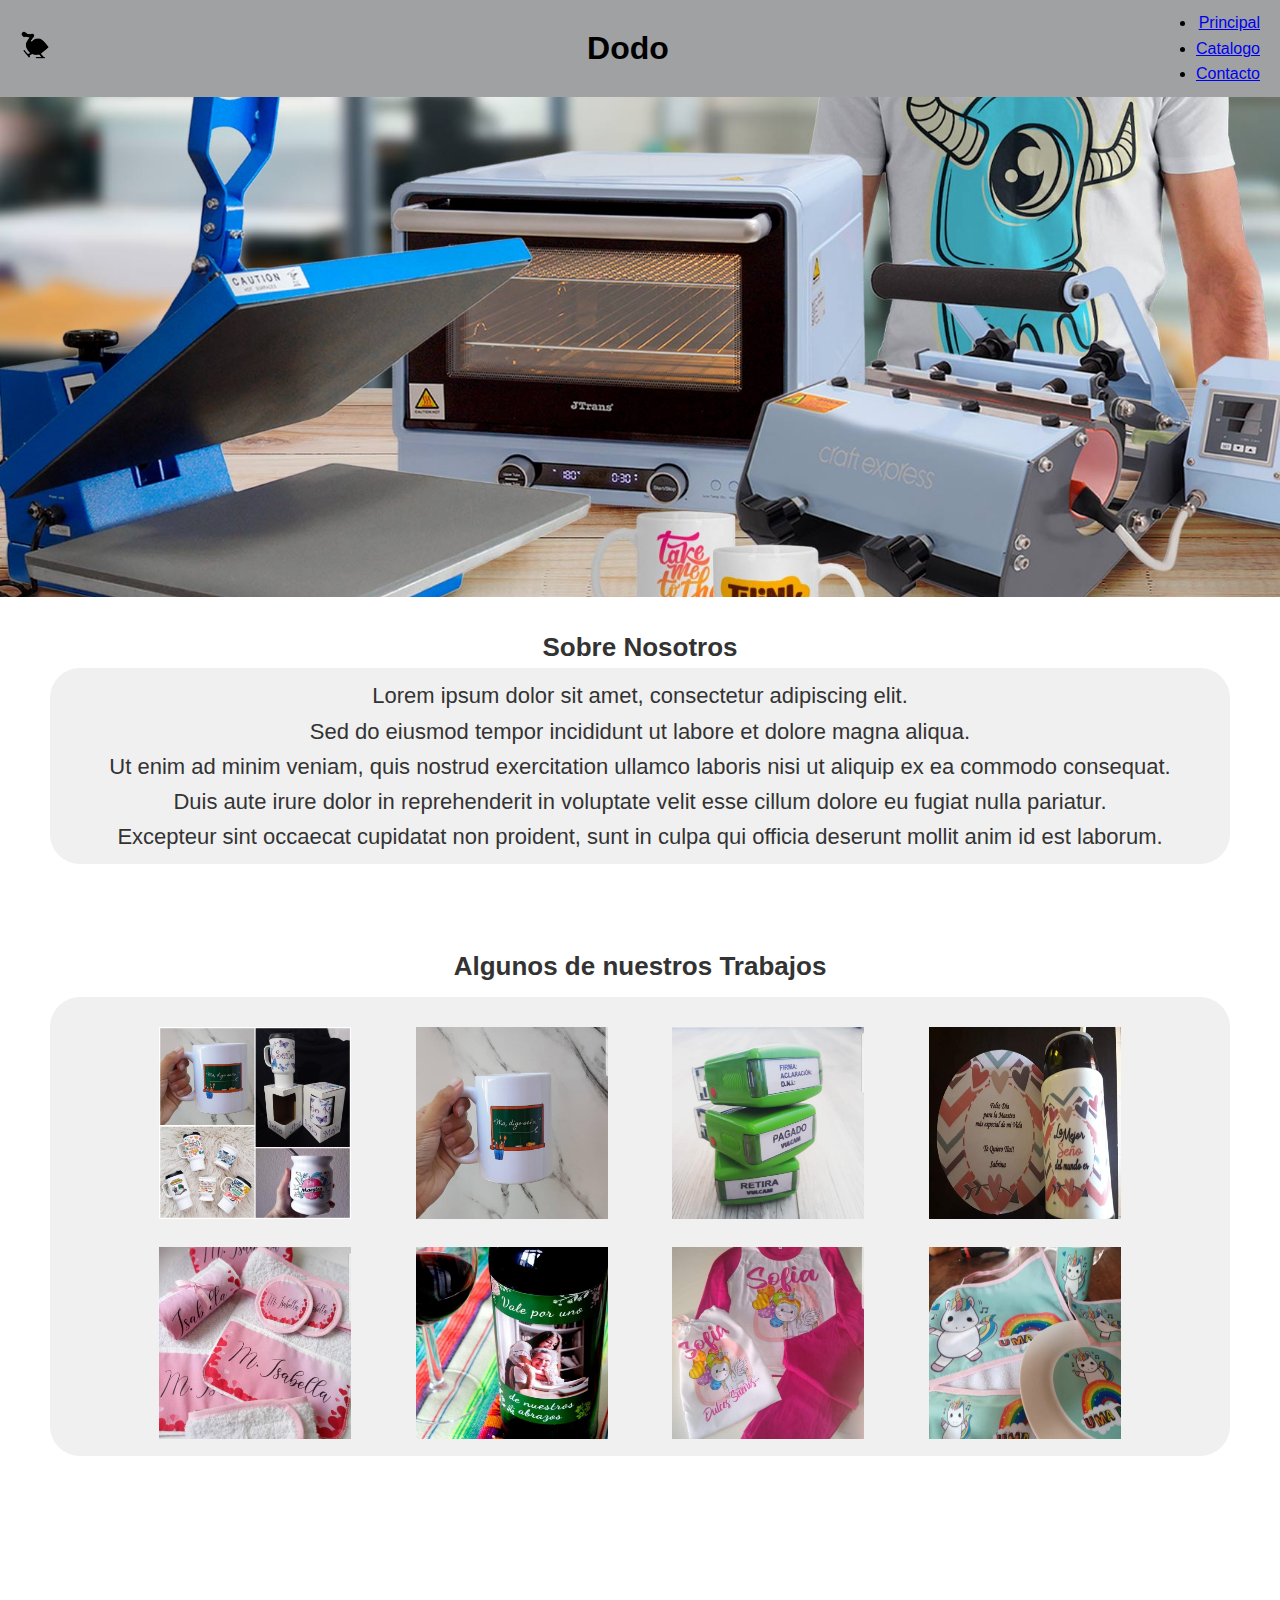
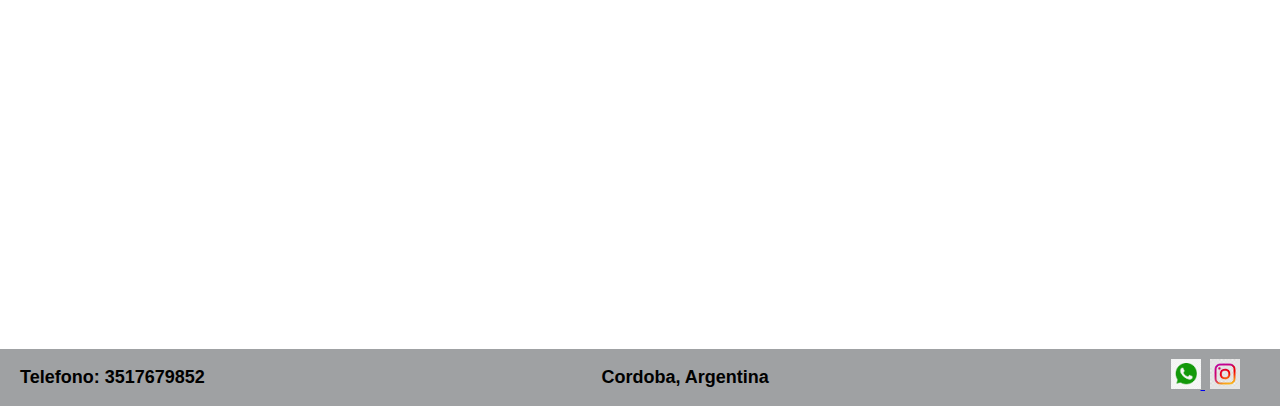
==== index.html @ 380eedf3 "move index html" ====
<!DOCTYPE html>
<html lang="es">
	<head>
		<meta charset="UTF-8" />
		<meta name="viewport" content="width=device-width, initial-scale=1.0" />
		<title>TP2 | IES</title>
		<!-- Actualiza la ruta del CSS -->
		<link rel="stylesheet" href="./form_principal/index.css" />
		<!-- Actualiza la ruta del script -->
		<script src="./form_principal/home.js" defer></script>
	</head>
	<body>
		<header>
			<a href="./index.html">
				<!-- Actualiza la ruta de la imagen del logo -->
				<img
					src="./form_principal/imagenes_principal/Logo.png"
					width="30"
					height="30"
					alt="Logo de Dodo"
				/>
			</a>

			<h1>Dodo</h1>
			<button id="menu-button" aria-label="Abrir menú" class="menu-button">
				<!-- Actualiza la ruta del ícono del menú -->
				<img
					src="./form_principal/imagenes_principal/menu.png"
					width="30"
					height="30"
					alt="Ícono de menú"
				/>
			</button>

			<nav id="nav-menu">
				<ul>
					<li class="menu"><a href="#principal">Principal</a></li>
					<li class="menu"><a href="#catalogo">Catalogo</a></li>
					<li class="menu"><a href="#contacto">Contacto</a></li>
				</ul>
			</nav>
		</header>

		<main>
			<section>
				<!-- Actualiza la ruta de la imagen de portada -->
				<img
					class="img_principal"
					src="./form_principal/imagenes_principal/Portada.jpg"
					width="1280"
					height="475"
					alt="Imagen de portada"
				/>
				<h2 class="h2">Sobre Nosotros</h2>
				<div class="sobre_nosotros">
					<p>
						Lorem ipsum dolor sit amet, consectetur adipiscing elit.
						<br />
						Sed do eiusmod tempor incididunt ut labore et dolore magna aliqua.
						<br />
						Ut enim ad minim veniam, quis nostrud exercitation ullamco laboris
						nisi ut aliquip ex ea commodo consequat.
						<br />
						Duis aute irure dolor in reprehenderit in voluptate velit esse
						cillum dolore eu fugiat nulla pariatur.
						<br />
						Excepteur sint occaecat cupidatat non proident, sunt in culpa qui
						officia deserunt mollit anim id est laborum.
					</p>
				</div>
			</section>

			<section>
				<br /><br />
				<h2 class="h2">Algunos de nuestros Trabajos</h2>
				<div class="trabajos">
					<!-- Actualiza las rutas de todas las imágenes de trabajos -->
					<img
						src="./form_principal/imagenes_principal/trabajo1.jpg"
						width="192"
						height="192"
						alt="Trabajo 1"
					/>
					<img
						src="./form_principal/imagenes_principal/trabajo2.jpg"
						width="192"
						height="192"
						alt="Trabajo 2"
					/>
					<img
						src="./form_principal/imagenes_principal/trabajo3.jpg"
						width="192"
						height="192"
						alt="Trabajo 3"
					/>
					<img
						src="./form_principal/imagenes_principal/trabajo4.jpg"
						width="192"
						height="192"
						alt="Trabajo 4"
					/>
					<br />
					<img
						src="./form_principal/imagenes_principal/trabajo5.jpg"
						width="192"
						height="192"
						alt="Trabajo 5"
					/>
					<img
						src="./form_principal/imagenes_principal/trabajo6.jpg"
						width="192"
						height="192"
						alt="Trabajo 6"
					/>
					<img
						src="./form_principal/imagenes_principal/trabajo7.jpg"
						width="192"
						height="192"
						alt="Trabajo 7"
					/>
					<img
						src="./form_principal/imagenes_principal/trabajo8.jpg"
						width="192"
						height="192"
						alt="Trabajo 8"
					/>
				</div>
			</section>

			<section>
				<div class="mapa">
					<iframe
						src="https://www.google.com/maps/embed?pb=!1m18!1m12!1m3!1d32399.516528378823!2d-64.18882117376728!3d-31.398151732110367!2m3!1f0!2f0!3f0!3m2!1i1024!2i768!4f13.1!3m3!1m2!1s0x943298e1314ddd43%3A0x9773a453e96d11df!2sC%C3%B3rdoba%20Shopping!5e0!3m2!1ses-419!2sar!4v1727480424495!5m2!1ses-419!2sar"
						width="1280"
						height="475"
						style="border: 0"
						allowfullscreen=""
						loading="lazy"
						referrerpolicy="no-referrer-when-downgrade"
					></iframe>
				</div>
			</section>
		</main>

		<footer>
			<div class="foo_telefono">
				<p>Telefono: 3517679852</p>
			</div>
			<div class="foo_ubicacion">
				<p>Cordoba, Argentina</p>
			</div>
			<div class="img_footer">
				<a
					href="https://web.whatsapp.com/"
					target="_blank"
					rel="noopener noreferrer"
				>
					<!-- Actualiza la ruta de la imagen de WhatsApp -->
					<img
						src="./form_principal/imagenes_principal/Whatsapp.png"
						width="30"
						height="30"
						alt="WhatsApp"
					/>
				</a>
				<a
					href="https://www.instagram.com/"
					target="_blank"
					rel="noopener noreferrer"
				>
					<!-- Actualiza la ruta de la imagen de Instagram -->
					<img
						src="./form_principal/imagenes_principal/Instagram.jpg"
						width="30"
						height="30"
						alt="Instagram"
					/>
				</a>
			</div>
		</footer>
	</body>
</html>
---- form_principal/index.css ----
/* Reset básico para eliminar márgenes y paddings por defecto */
* {
	margin: 0;
	padding: 0;
	box-sizing: border-box; /* Asegura que el padding y el borde se incluyan en el ancho y alto total */
}

/* Estilos generales del cuerpo */
body {
	font-family: Arial, sans-serif; /* Define la fuente */
	/* background-color: #babcbe; /* Color de fondo claro */
	color: #333; /* Color de texto oscuro */
	line-height: 1.6; /* Mejora la legibilidad del texto */
	background-color: white;
}

/* Estilo del encabezado */
header {
	position: sticky;
	top: 0; /* Se fija en la parte superior de la ventana */
	background: #9fa1a3;
	color: black; /* Texto en blanco */
	padding: 10px 20px; /* Espaciado interno */
	display: flex; /* Usar flexbox para alinear elementos */
	align-items: center; /* Centrar verticalmente */
	justify-content: space-between; /* Espacio entre los elementos */
}

/* Espaciado entre el logo y el texto */
header img {
	margin-right: 10px;
}

button {
	background: transparent; /* Fondo transparente */
	border: none; /* Sin borde */
	cursor: pointer; /* Cambia el cursor al pasar por encima */
}

.menu-button {
	background: transparent; /* Fondo transparente */
	border: none; /* Sin borde */
	cursor: pointer; /* Cambia el cursor al pasar por encima */
}

/* MENU*/

.menu {
	text-align: right;
}

@media (min-width: 768px) {
	.menu-button {
		display: none;
	}
}

/***********************************************************************************************************/
.img_principal {
	width: 100%; /* Hace que la imagen ocupe todo el ancho del contenedor */
	max-height: 500px; /* Ajusta la altura máxima que deseas */
	height: auto; /* Mantiene la relación de aspecto de la imagen */
	display: block; /* Evita espacios en blanco debajo de la imagen */
	object-fit: cover; /* Asegura que la imagen cubra el área sin distorsionarse */
}

.h2 {
	text-align: center;
	margin-top: 30px;
	font-size: 26px; /* Ajusta el tamaño de la fuente según lo necesites */
	font-weight: bold; /* Hace el texto en negrita */
}
.sobre_nosotros {
	background-color: #f0f0f0;
	text-align: center;
	border-radius: 30px; /* Ajusta el valor según lo que necesites */
	padding: 10px; /* Opcional: agrega un poco de espacio interno */
	margin: 0 50px; /* Márgenes de xx px en los lados  */
	max-width: 1800px; /* Establece un ancho máximo para el elemento */
}

.sobre_nosotros p {
	font-size: 22px;
}

.trabajos {
	background-color: #f0f0f0;
	border-radius: 30px; /* Ajusta el valor según lo que necesites */
	padding: 10px; /* Opcional: agrega un poco de espacio interno */
	margin: 10px 50px; /* Márgenes de xx px en los lados  */
	max-width: 1800px; /* Establece un ancho máximo para el elemento */
	text-align: center; /* Centra el contenido */
}

.trabajos img {
	margin-left: 30px; /* Ajusta el valor según lo que necesites para la separación */
	margin-right: 30px;
	margin-top: 20px;
	display: inline-block;
}

.mapa {
	width: 100%; /* Asegura que el div ocupe todo el ancho */
	overflow: hidden; /* Evita el desbordamiento si es necesario */
}

.mapa iframe {
	width: 100%; /* El iframe ocupa todo el ancho del contenedor */
	height: 475px; /* Ajusta la altura según lo que necesites */
	border: 0; /* Sin borde */
}

.open {
	background-color: #f0f0f0;
	border-radius: 20px;
	padding: 16px;
	margin: 0 auto;
	max-width: 100%;
	width: 90%;
	box-shadow: 0 4px 20px rgba(0, 0, 0, 0.1);
	overflow-y: auto;
	max-height: 90vh;
	position: fixed;
	top: 10%;
	left: 50%;
	transform: translateX(-50%);
	z-index: 1000;
}

/***********************************************************************************************************

/* Estilo del pie de página */
footer {
	display: flex; /* Usar flexbox para el layout */
	align-items: center; /* Centrar verticalmente los elementos */
	background: #9fa1a3; /* Fondo */
	color: black; /* Color negro para el texto en el footer */
	padding: 10px 20px; /* Espaciado interno */
}

/* Estilo de las imágenes de redes sociales en el pie de página */
footer img {
	margin-left: 5px; /* Espaciado alrededor de las imágenes */
}

/* Estilo para centrar el texto en el pie de página */
.foo_ubicacion {
	text-align: center; /* Centrar el texto */
	flex: 1; /* Permitir que ocupe el espacio disponible */
	margin: 0; /* Eliminar márgenes para evitar desalineaciones */
	font-size: 18px; /* Ajusta el tamaño de la fuente según lo necesites */
	font-weight: bold; /* Hace el texto en negrita */
}

.foo_telefono {
	font-size: 18px; /* Ajusta el tamaño de la fuente según lo necesites */
	font-weight: bold; /* Hace el texto en negrita */
}

/* Espacio para las imágenes en el pie de página */
.img_footer {
	margin-right: 20px;
	background: #9fa1a3; /* Fondo */
}
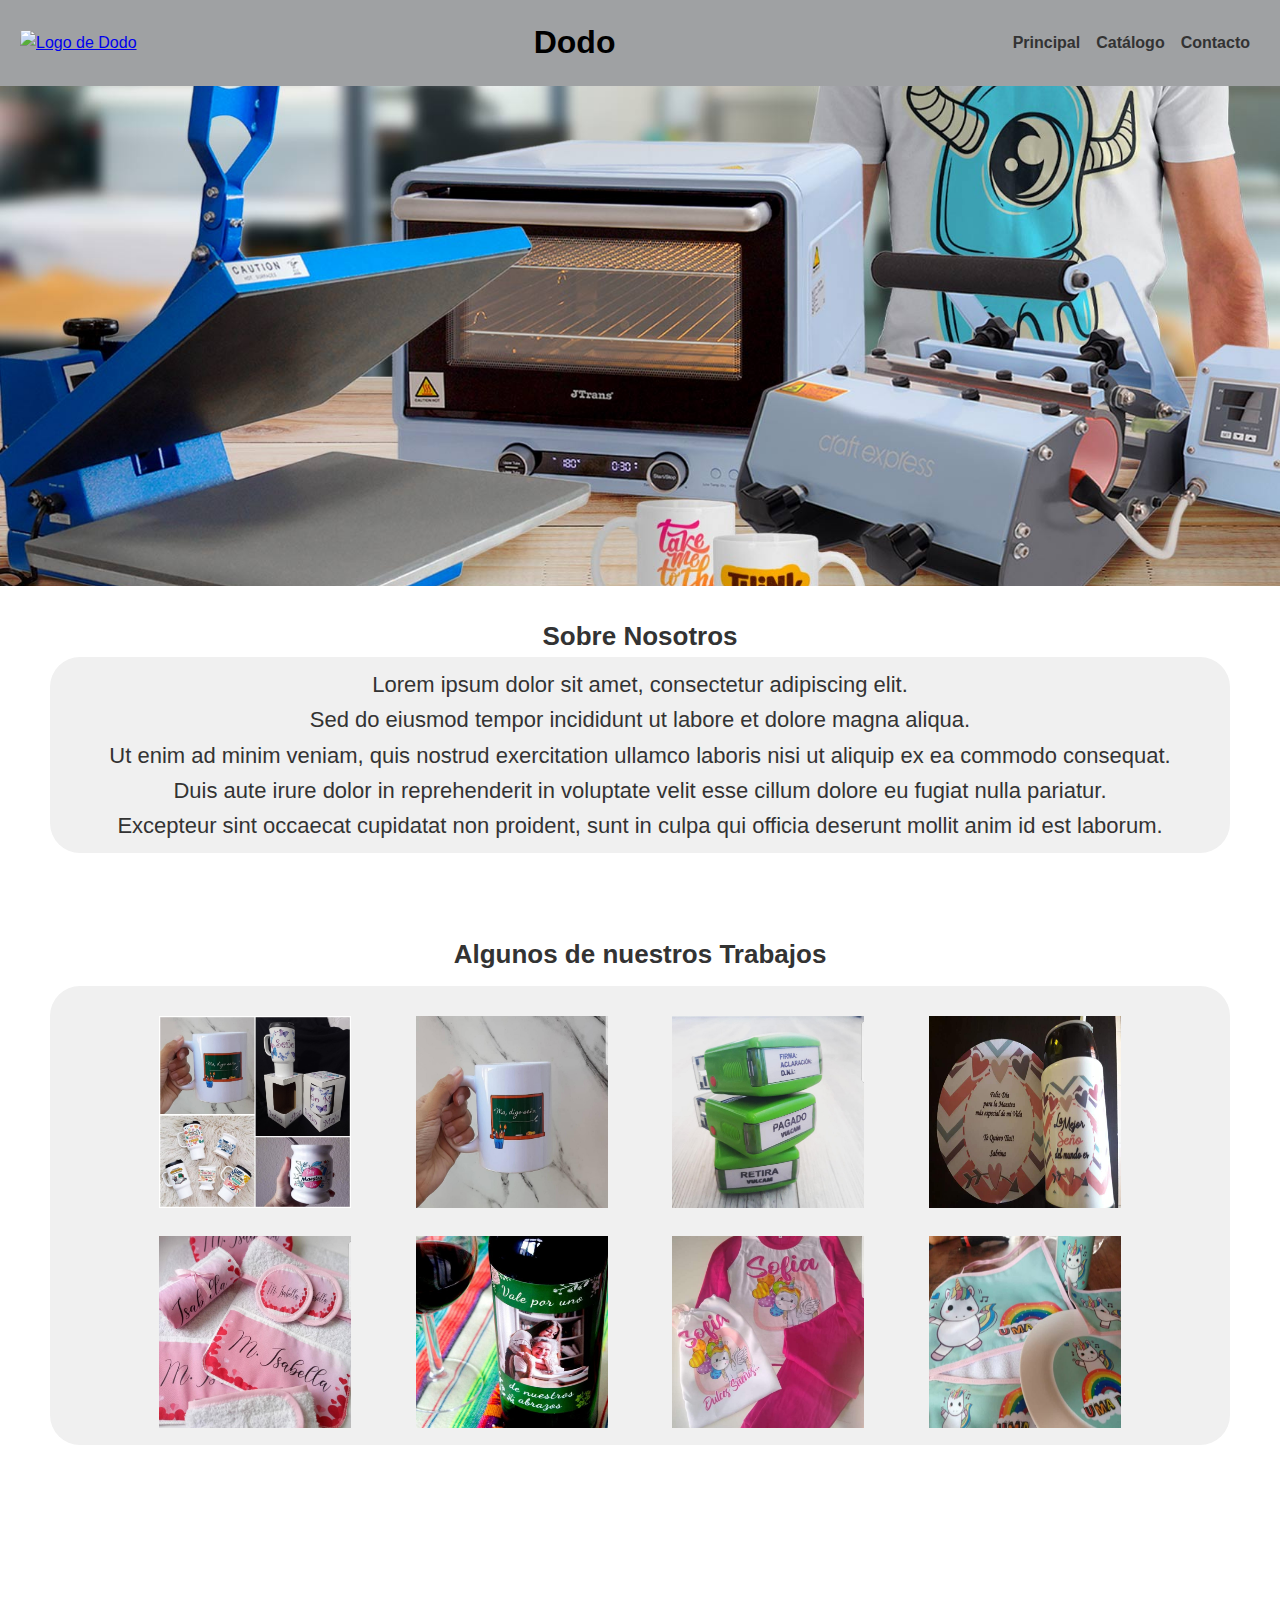
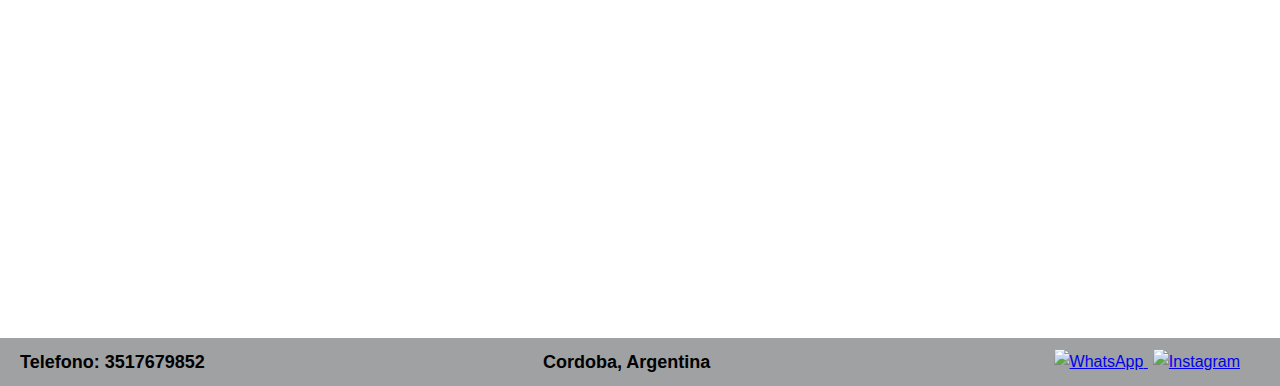
==== commit 6cbe2055: "reestructurado de carpetas y menu burger" ====
--- a/index.html
+++ b/index.html
@@ -4,10 +4,10 @@
 		<meta charset="UTF-8" />
 		<meta name="viewport" content="width=device-width, initial-scale=1.0" />
 		<title>TP2 | IES</title>
-		<!-- Actualiza la ruta del CSS -->
-		<link rel="stylesheet" href="./form_principal/index.css" />
-		<!-- Actualiza la ruta del script -->
-		<script src="./form_principal/home.js" defer></script>
+		<!-- ruta del CSS -->
+		<link rel="stylesheet" href="./recursos/css/index.css" />
+		<!-- ruta del Js -->
+		<script src="./recursos/js/index.js" defer></script>
 	</head>
 	<body>
 		<header>
@@ -22,21 +22,24 @@
 			</a>
 
 			<h1>Dodo</h1>
+
+			<!-- Botón de menú hamburguesa -->
 			<button id="menu-button" aria-label="Abrir menú" class="menu-button">
-				<!-- Actualiza la ruta del ícono del menú -->
-				<img
-					src="./form_principal/imagenes_principal/menu.png"
-					width="30"
-					height="30"
-					alt="Ícono de menú"
-				/>
+				<span class="menu-icon"></span>
+				<span class="menu-icon"></span>
+				<span class="menu-icon"></span>
 			</button>
 
+			<!-- Menú de navegación -->
 			<nav id="nav-menu">
-				<ul>
-					<li class="menu"><a href="#principal">Principal</a></li>
-					<li class="menu"><a href="#catalogo">Catalogo</a></li>
-					<li class="menu"><a href="#contacto">Contacto</a></li>
+				<ul class="menu-list">
+					<li class="menu"><a href="./index.html">Principal</a></li>
+					<li class="menu">
+						<a href="./catalogo.html">Catálogo</a>
+					</li>
+					<li class="menu">
+						<a href="./contacto.html">Contacto</a>
+					</li>
 				</ul>
 			</nav>
 		</header>
--- a/recursos/css/index.css
+++ b/recursos/css/index.css
@@ -0,0 +1,240 @@
+/* Reset básico para eliminar márgenes y paddings por defecto */
+* {
+	margin: 0;
+	padding: 0;
+	box-sizing: border-box; /* Asegura que el padding y el borde se incluyan en el ancho y alto total */
+}
+
+/* Estilos generales del cuerpo */
+body {
+	font-family: Arial, sans-serif; /* Define la fuente */
+	/* background-color: #babcbe; /* Color de fondo claro */
+	color: #333; /* Color de texto oscuro */
+	line-height: 1.6; /* Mejora la legibilidad del texto */
+	background-color: white;
+}
+
+/* Estilo del encabezado */
+header {
+	position: sticky;
+	top: 0; /* Se fija en la parte superior de la ventana */
+	background: #9fa1a3;
+	color: black; /* Texto en blanco */
+	padding: 10px 20px; /* Espaciado interno */
+	display: flex; /* Usar flexbox para alinear elementos */
+	align-items: center; /* Centrar verticalmente */
+	justify-content: space-between; /* Espacio entre los elementos */
+}
+
+/* Espaciado entre el logo y el texto */
+header img {
+	margin-right: 10px;
+}
+
+button {
+	background: transparent; /* Fondo transparente */
+	border: none; /* Sin borde */
+	cursor: pointer; /* Cambia el cursor al pasar por encima */
+}
+
+.menu-button {
+	background: transparent; /* Fondo transparente */
+	border: none; /* Sin borde */
+	cursor: pointer; /* Cambia el cursor al pasar por encima */
+}
+
+/* MENU*/
+
+.menu {
+	text-align: right;
+}
+
+/* Ocultar el menú por defecto en dispositivos móviles */
+#nav-menu {
+	display: none;
+}
+
+/* Estilos del botón hamburguesa */
+.menu-button {
+	background: transparent;
+	border: none;
+	cursor: pointer;
+	display: flex;
+	flex-direction: column;
+	gap: 4px;
+	position: relative;
+	width: 30px;
+	height: 30px;
+}
+
+/* Líneas del icono hamburguesa */
+.menu-icon {
+	width: 25px;
+	height: 3px;
+	background-color: #333;
+	border-radius: 3px;
+	transition: all 0.3s ease; /* Transición para suavizar la animación */
+}
+
+/* Transformaciones para convertir el menú en una "X" */
+.menu-button.active .menu-icon:nth-child(1) {
+	transform: rotate(45deg) translate(5px, 5px);
+}
+
+.menu-button.active .menu-icon:nth-child(2) {
+	opacity: 0; /* Ocultar la línea del medio */
+}
+
+.menu-button.active .menu-icon:nth-child(3) {
+	transform: rotate(-45deg) translate(5px, -5px);
+}
+
+/* Estilos para mostrar el menú en pantallas grandes */
+@media (min-width: 768px) {
+	#nav-menu {
+		display: flex;
+	}
+	.menu-button {
+		display: none;
+	}
+
+	.menu-list {
+		display: flex;
+		gap: 1rem;
+	}
+}
+
+/* Mostrar el menú cuando esté activo */
+#nav-menu.show {
+	display: block;
+	position: absolute;
+	top: 60px;
+	right: 0;
+	background-color: #fff;
+	width: 200px;
+	box-shadow: 0 4px 6px rgba(0, 0, 0, 0.1);
+	border-radius: 8px;
+}
+
+#nav-menu ul {
+	list-style: none;
+	padding: 10px;
+}
+
+#nav-menu li {
+	margin: 10px 0;
+}
+
+#nav-menu a {
+	color: #333;
+	text-decoration: none;
+	font-weight: bold;
+}
+
+/***********************************************************************************************************/
+.img_principal {
+	width: 100%; /* Hace que la imagen ocupe todo el ancho del contenedor */
+	max-height: 500px; /* Ajusta la altura máxima que deseas */
+	height: auto; /* Mantiene la relación de aspecto de la imagen */
+	display: block; /* Evita espacios en blanco debajo de la imagen */
+	object-fit: cover; /* Asegura que la imagen cubra el área sin distorsionarse */
+}
+
+.h2 {
+	text-align: center;
+	margin-top: 30px;
+	font-size: 26px; /* Ajusta el tamaño de la fuente según lo necesites */
+	font-weight: bold; /* Hace el texto en negrita */
+}
+.sobre_nosotros {
+	background-color: #f0f0f0;
+	text-align: center;
+	border-radius: 30px; /* Ajusta el valor según lo que necesites */
+	padding: 10px; /* Opcional: agrega un poco de espacio interno */
+	margin: 0 50px; /* Márgenes de xx px en los lados  */
+	max-width: 1800px; /* Establece un ancho máximo para el elemento */
+}
+
+.sobre_nosotros p {
+	font-size: 22px;
+}
+
+.trabajos {
+	background-color: #f0f0f0;
+	border-radius: 30px; /* Ajusta el valor según lo que necesites */
+	padding: 10px; /* Opcional: agrega un poco de espacio interno */
+	margin: 10px 50px; /* Márgenes de xx px en los lados  */
+	max-width: 1800px; /* Establece un ancho máximo para el elemento */
+	text-align: center; /* Centra el contenido */
+}
+
+.trabajos img {
+	margin-left: 30px; /* Ajusta el valor según lo que necesites para la separación */
+	margin-right: 30px;
+	margin-top: 20px;
+	display: inline-block;
+}
+
+.mapa {
+	width: 100%; /* Asegura que el div ocupe todo el ancho */
+	overflow: hidden; /* Evita el desbordamiento si es necesario */
+}
+
+.mapa iframe {
+	width: 100%; /* El iframe ocupa todo el ancho del contenedor */
+	height: 475px; /* Ajusta la altura según lo que necesites */
+	border: 0; /* Sin borde */
+}
+
+.open {
+	background-color: #f0f0f0;
+	border-radius: 20px;
+	padding: 16px;
+	margin: 0 auto;
+	max-width: 100%;
+	width: 90%;
+	box-shadow: 0 4px 20px rgba(0, 0, 0, 0.1);
+	overflow-y: auto;
+	max-height: 90vh;
+	position: fixed;
+	top: 10%;
+	left: 50%;
+	transform: translateX(-50%);
+	z-index: 1000;
+}
+
+/***********************************************************************************************************
+
+/* Estilo del pie de página */
+footer {
+	display: flex; /* Usar flexbox para el layout */
+	align-items: center; /* Centrar verticalmente los elementos */
+	background: #9fa1a3; /* Fondo */
+	color: black; /* Color negro para el texto en el footer */
+	padding: 10px 20px; /* Espaciado interno */
+}
+
+/* Estilo de las imágenes de redes sociales en el pie de página */
+footer img {
+	margin-left: 5px; /* Espaciado alrededor de las imágenes */
+}
+
+/* Estilo para centrar el texto en el pie de página */
+.foo_ubicacion {
+	text-align: center; /* Centrar el texto */
+	flex: 1; /* Permitir que ocupe el espacio disponible */
+	margin: 0; /* Eliminar márgenes para evitar desalineaciones */
+	font-size: 18px; /* Ajusta el tamaño de la fuente según lo necesites */
+	font-weight: bold; /* Hace el texto en negrita */
+}
+
+.foo_telefono {
+	font-size: 18px; /* Ajusta el tamaño de la fuente según lo necesites */
+	font-weight: bold; /* Hace el texto en negrita */
+}
+
+/* Espacio para las imágenes en el pie de página */
+.img_footer {
+	margin-right: 20px;
+	background: #9fa1a3; /* Fondo */
+}
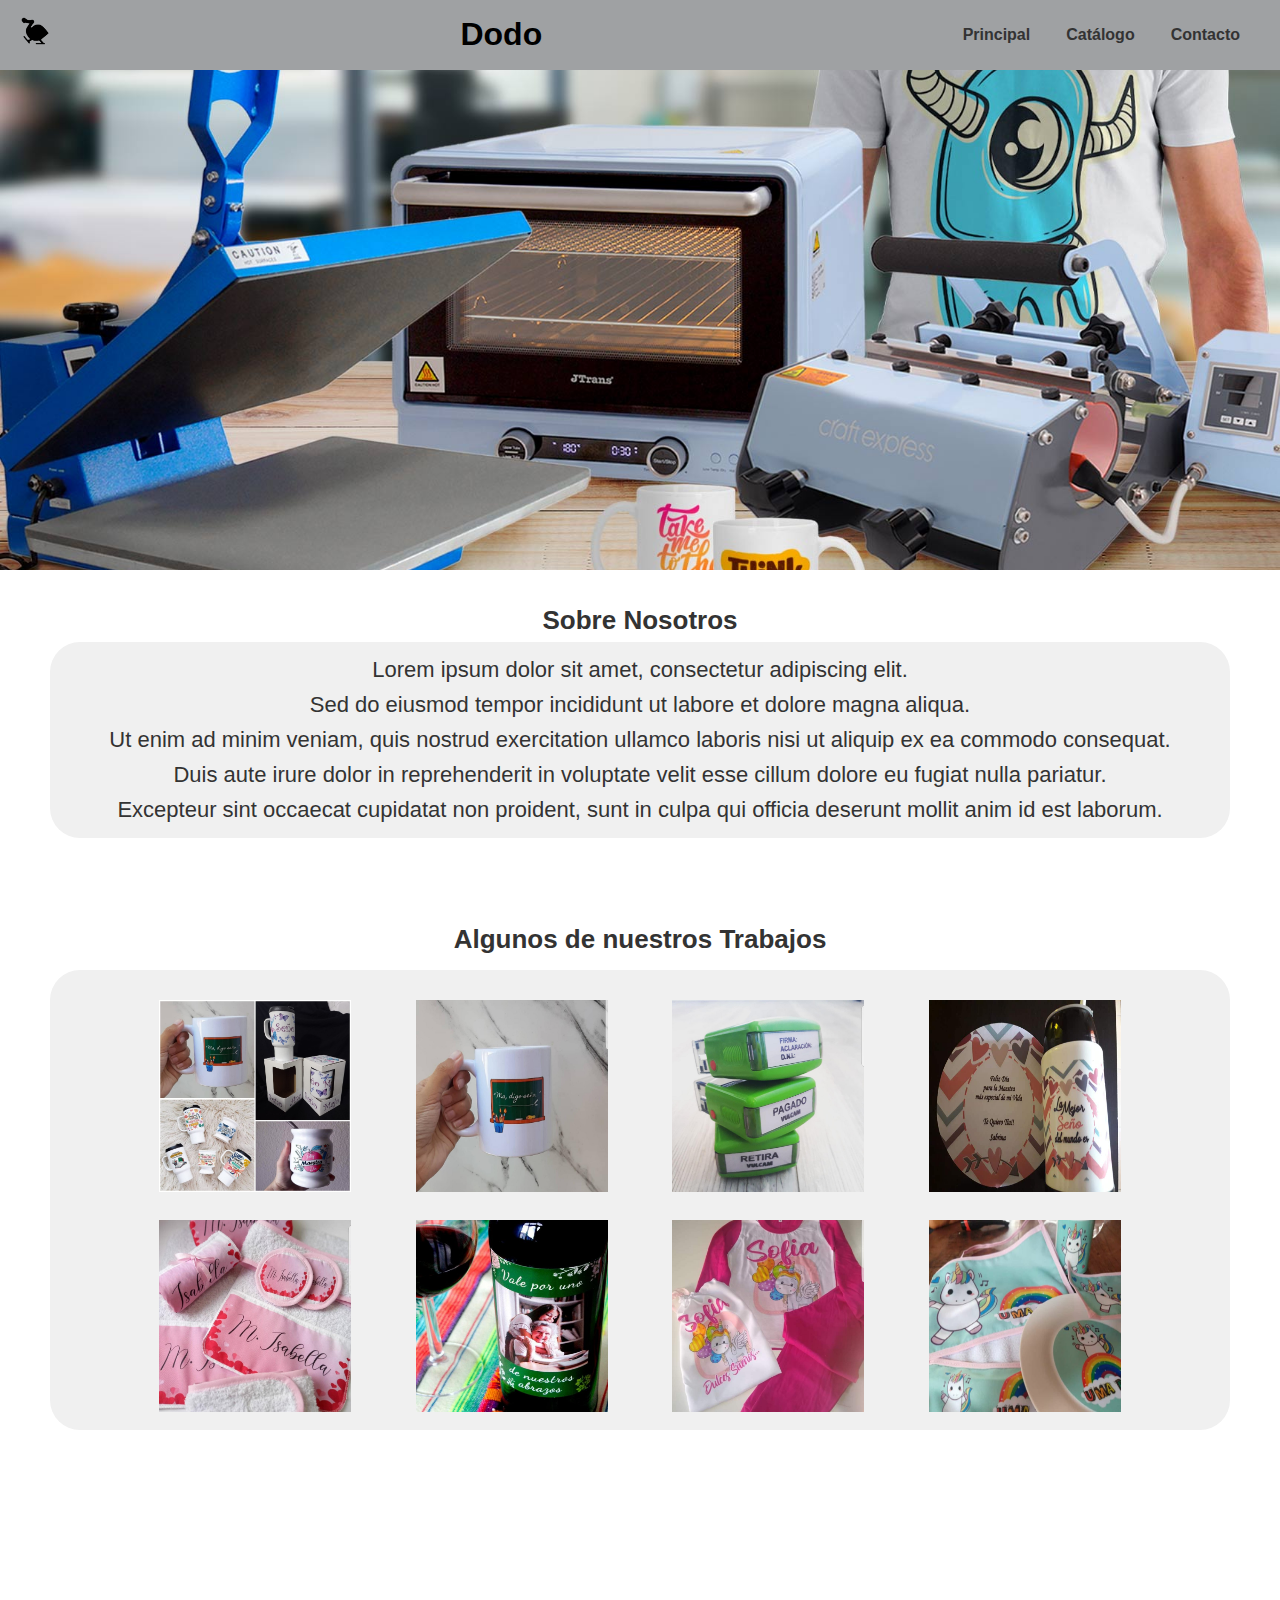
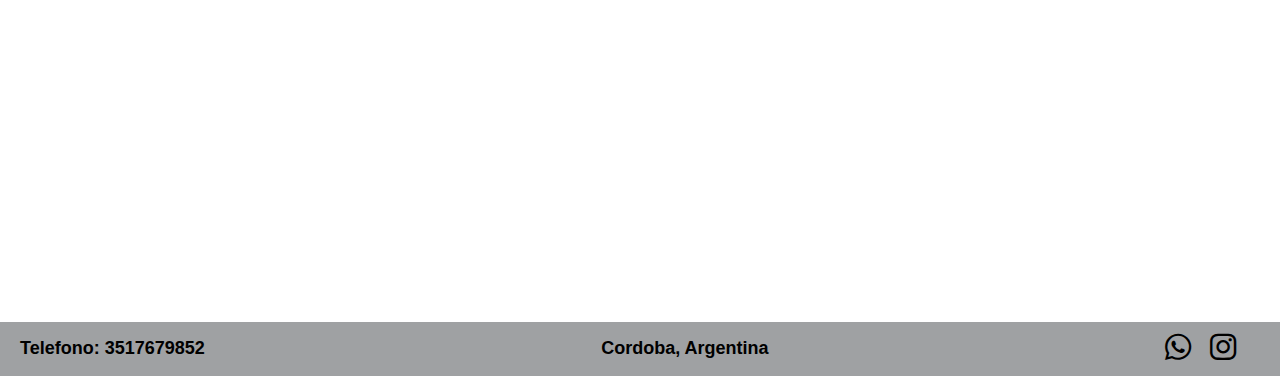
==== commit 968ecf1e: "reorganizacion en css y mapeo de catalogo" ====
--- a/index.html
+++ b/index.html
@@ -5,16 +5,23 @@
 		<meta name="viewport" content="width=device-width, initial-scale=1.0" />
 		<title>TP2 | IES</title>
 		<!-- ruta del CSS -->
+		<link rel="stylesheet" href="./recursos/css/base.css" />
+		<!-- ruta del CSS -->
 		<link rel="stylesheet" href="./recursos/css/index.css" />
 		<!-- ruta del Js -->
 		<script src="./recursos/js/index.js" defer></script>
+		<!-- Importa la biblioteca Font Awesome -->
+		<link
+			rel="stylesheet"
+			href="https://cdnjs.cloudflare.com/ajax/libs/font-awesome/6.5.0/css/all.min.css"
+		/>
 	</head>
 	<body>
 		<header>
 			<a href="./index.html">
 				<!-- Actualiza la ruta de la imagen del logo -->
 				<img
-					src="./form_principal/imagenes_principal/Logo.png"
+					src="./recursos/imagenes/Logo.png"
 					width="30"
 					height="30"
 					alt="Logo de Dodo"
@@ -33,7 +40,9 @@
 			<!-- Menú de navegación -->
 			<nav id="nav-menu">
 				<ul class="menu-list">
-					<li class="menu"><a href="./index.html">Principal</a></li>
+					<li class="menu">
+						<a href="./index.html">Principal</a>
+					</li>
 					<li class="menu">
 						<a href="./catalogo.html">Catálogo</a>
 					</li>
@@ -49,7 +58,7 @@
 				<!-- Actualiza la ruta de la imagen de portada -->
 				<img
 					class="img_principal"
-					src="./form_principal/imagenes_principal/Portada.jpg"
+					src="./recursos/imagenes/Portada.jpg"
 					width="1280"
 					height="475"
 					alt="Imagen de portada"
@@ -79,50 +88,50 @@
 				<div class="trabajos">
 					<!-- Actualiza las rutas de todas las imágenes de trabajos -->
 					<img
-						src="./form_principal/imagenes_principal/trabajo1.jpg"
+						src="./recursos/imagenes/trabajo1.jpg"
 						width="192"
 						height="192"
 						alt="Trabajo 1"
 					/>
 					<img
-						src="./form_principal/imagenes_principal/trabajo2.jpg"
+						src="./recursos/imagenes/trabajo2.jpg"
 						width="192"
 						height="192"
 						alt="Trabajo 2"
 					/>
 					<img
-						src="./form_principal/imagenes_principal/trabajo3.jpg"
+						src="./recursos/imagenes/trabajo3.jpg"
 						width="192"
 						height="192"
 						alt="Trabajo 3"
 					/>
 					<img
-						src="./form_principal/imagenes_principal/trabajo4.jpg"
+						src="./recursos/imagenes/trabajo4.jpg"
 						width="192"
 						height="192"
 						alt="Trabajo 4"
 					/>
 					<br />
 					<img
-						src="./form_principal/imagenes_principal/trabajo5.jpg"
+						src="./recursos/imagenes/trabajo5.jpg"
 						width="192"
 						height="192"
 						alt="Trabajo 5"
 					/>
 					<img
-						src="./form_principal/imagenes_principal/trabajo6.jpg"
+						src="./recursos/imagenes/trabajo6.jpg"
 						width="192"
 						height="192"
 						alt="Trabajo 6"
 					/>
 					<img
-						src="./form_principal/imagenes_principal/trabajo7.jpg"
+						src="./recursos/imagenes/trabajo7.jpg"
 						width="192"
 						height="192"
 						alt="Trabajo 7"
 					/>
 					<img
-						src="./form_principal/imagenes_principal/trabajo8.jpg"
+						src="./recursos/imagenes/trabajo8.jpg"
 						width="192"
 						height="192"
 						alt="Trabajo 8"
@@ -157,27 +166,17 @@
 					href="https://web.whatsapp.com/"
 					target="_blank"
 					rel="noopener noreferrer"
+					style="text-decoration: none"
 				>
-					<!-- Actualiza la ruta de la imagen de WhatsApp -->
-					<img
-						src="./form_principal/imagenes_principal/Whatsapp.png"
-						width="30"
-						height="30"
-						alt="WhatsApp"
-					/>
+					<i class="fa-brands fa-whatsapp icon"></i>
 				</a>
 				<a
 					href="https://www.instagram.com/"
 					target="_blank"
 					rel="noopener noreferrer"
+					style="text-decoration: none"
 				>
-					<!-- Actualiza la ruta de la imagen de Instagram -->
-					<img
-						src="./form_principal/imagenes_principal/Instagram.jpg"
-						width="30"
-						height="30"
-						alt="Instagram"
-					/>
+					<i class="fa-brands fa-instagram icon"></i>
 				</a>
 			</div>
 		</footer>
--- a/recursos/css/base.css
+++ b/recursos/css/base.css
@@ -0,0 +1,198 @@
+* {
+	box-sizing: border-box;
+	/* Por defecto, los navegadores usan box-sizing: content-box, lo que significa que el ancho y alto de un elemento no incluyen el padding y el borde. 
+  Esto puede complicar el diseño porque el tamaño real del elemento termina siendo mayor al especificado. */
+	margin: 0;
+	/* Muchos elementos HTML (como body, h1, p, etc.) tienen márgenes predeterminados. Esto puede afectar el diseño si no los eliminas al inicio. */
+}
+
+/* Estilos generales del cuerpo */
+body {
+	font-family: Arial, sans-serif; /* Define la fuente */
+	/* background-color: #babcbe; /* Color de fondo claro */
+	color: #333; /* Color de texto oscuro */
+	line-height: 1.6; /* Mejora la legibilidad del texto */
+	background-color: white;
+}
+
+/* HEADER------------------------------------------------------------------ */
+
+/* Estilo del encabezado */
+header {
+	position: sticky;
+	top: 0; /* Se fija en la parte superior de la ventana */
+	background: #9fa1a3;
+	color: black; /* Texto en blanco */
+	padding: 10px 20px; /* Espaciado interno */
+	display: flex; /* Usar flexbox para alinear elementos */
+	align-items: center; /* Centrar verticalmente */
+	justify-content: space-between; /* Espacio entre los elementos */
+	height: 70px; /* Altura del encabezado */
+}
+
+/* Espaciado entre el logo y el texto */
+header img {
+	margin-right: 10px;
+}
+
+.menu-button {
+	background: transparent; /* Fondo transparente */
+	border: none; /* Sin borde */
+	cursor: pointer; /* Cambia el cursor al pasar por encima */
+}
+
+/* MENU*/
+
+.menu {
+	text-align: left;
+	padding-bottom: 10px;
+	border-bottom: 0.5px solid #333;
+}
+
+.menu:hover {
+	font-size: 20px;
+	font-weight: bold;
+}
+
+/* Ocultar el menú por defecto en dispositivos móviles */
+#nav-menu {
+	display: none;
+}
+
+/* Estilos del botón hamburguesa */
+.menu-button {
+	background: transparent;
+	border: none;
+	cursor: pointer;
+	display: flex;
+	flex-direction: column;
+	gap: 4px;
+	position: relative;
+	width: 30px;
+	height: 30px;
+}
+
+/* Líneas del icono hamburguesa */
+.menu-icon {
+	width: 25px;
+	height: 3px;
+	background-color: #333;
+	border-radius: 3px;
+	transition: all 0.3s ease; /* Transición para suavizar la animación */
+}
+
+/* Transformaciones para convertir el menú en una "X" */
+.menu-button.active .menu-icon:nth-child(1) {
+	transform: rotate(45deg) translate(5px, 5px);
+}
+
+.menu-button.active .menu-icon:nth-child(2) {
+	opacity: 0; /* Ocultar la línea del medio */
+}
+
+.menu-button.active .menu-icon:nth-child(3) {
+	transform: rotate(-45deg) translate(5px, -5px);
+}
+
+/* Estilos para mostrar el menú en pantallas grandes */
+@media (min-width: 768px) {
+	#nav-menu {
+		display: flex;
+	}
+	.menu-button {
+		display: none;
+	}
+
+	.menu-list {
+		display: flex;
+		gap: 1rem;
+	}
+	.menu {
+		border-bottom: none;
+		padding-bottom: 0;
+	}
+	.menu:hover {
+		border-bottom: 2px solid #333;
+		font-size: 16px;
+	}
+}
+
+/* Mostrar el menú cuando esté activo */
+#nav-menu.show {
+	display: block;
+	position: absolute;
+	top: 60px;
+	right: 0;
+	background-color: #fff;
+	width: 200px;
+	box-shadow: 0 4px 6px rgba(0, 0, 0, 0.1);
+	border-radius: 8px;
+}
+
+#nav-menu ul {
+	list-style: none;
+	padding: 10px;
+}
+
+#nav-menu li {
+	margin: 10px;
+}
+
+#nav-menu a {
+	color: #333;
+	text-decoration: none;
+	font-weight: bold;
+}
+
+/* FOOTER------------------------------------------------------------------  */
+
+/* Estilo del pie de página */
+footer {
+	display: flex; /* Usar flexbox para el layout */
+	align-items: center; /* Centrar verticalmente los elementos */
+	background: #9fa1a3; /* Fondo */
+	color: black; /* Color negro para el texto en el footer */
+	padding: 10px 20px; /* Espaciado interno */
+}
+
+/* Estilo de las imágenes de redes sociales en el pie de página */
+footer img {
+	margin-left: 5px; /* Espaciado alrededor de las imágenes */
+}
+
+/* Estilo para centrar el texto en el pie de página */
+.foo_ubicacion {
+	text-align: center; /* Centrar el texto */
+	flex: 1; /* Permitir que ocupe el espacio disponible */
+	margin: 0; /* Eliminar márgenes para evitar desalineaciones */
+	font-size: 18px; /* Ajusta el tamaño de la fuente según lo necesites */
+	font-weight: bold; /* Hace el texto en negrita */
+}
+
+.foo_telefono {
+	font-size: 18px; /* Ajusta el tamaño de la fuente según lo necesites */
+	font-weight: bold; /* Hace el texto en negrita */
+}
+
+/* Espacio para las imágenes en el pie de página */
+.img_footer {
+	margin-right: 20px;
+	background: #9fa1a3; /* Fondo */
+}
+
+/* Estilo para los iconos */
+.icon {
+	font-size: 30px; /* Tamaño de 30px */
+	color: #000; /* Color negro */
+	font-weight: bold; /* Grosor bold */
+	width: 30px; /* Ancho */
+	height: 30px; /* Alto */
+}
+
+/* Estilo para centrar los íconos y añadir espaciado */
+.img_footer {
+	display: flex;
+	gap: 15px; /* Espaciado entre íconos */
+	justify-content: center;
+	align-items: center;
+}
--- a/recursos/css/index.css
+++ b/recursos/css/index.css
@@ -1,137 +1,3 @@
-/* Reset básico para eliminar márgenes y paddings por defecto */
-* {
-	margin: 0;
-	padding: 0;
-	box-sizing: border-box; /* Asegura que el padding y el borde se incluyan en el ancho y alto total */
-}
-
-/* Estilos generales del cuerpo */
-body {
-	font-family: Arial, sans-serif; /* Define la fuente */
-	/* background-color: #babcbe; /* Color de fondo claro */
-	color: #333; /* Color de texto oscuro */
-	line-height: 1.6; /* Mejora la legibilidad del texto */
-	background-color: white;
-}
-
-/* Estilo del encabezado */
-header {
-	position: sticky;
-	top: 0; /* Se fija en la parte superior de la ventana */
-	background: #9fa1a3;
-	color: black; /* Texto en blanco */
-	padding: 10px 20px; /* Espaciado interno */
-	display: flex; /* Usar flexbox para alinear elementos */
-	align-items: center; /* Centrar verticalmente */
-	justify-content: space-between; /* Espacio entre los elementos */
-}
-
-/* Espaciado entre el logo y el texto */
-header img {
-	margin-right: 10px;
-}
-
-button {
-	background: transparent; /* Fondo transparente */
-	border: none; /* Sin borde */
-	cursor: pointer; /* Cambia el cursor al pasar por encima */
-}
-
-.menu-button {
-	background: transparent; /* Fondo transparente */
-	border: none; /* Sin borde */
-	cursor: pointer; /* Cambia el cursor al pasar por encima */
-}
-
-/* MENU*/
-
-.menu {
-	text-align: right;
-}
-
-/* Ocultar el menú por defecto en dispositivos móviles */
-#nav-menu {
-	display: none;
-}
-
-/* Estilos del botón hamburguesa */
-.menu-button {
-	background: transparent;
-	border: none;
-	cursor: pointer;
-	display: flex;
-	flex-direction: column;
-	gap: 4px;
-	position: relative;
-	width: 30px;
-	height: 30px;
-}
-
-/* Líneas del icono hamburguesa */
-.menu-icon {
-	width: 25px;
-	height: 3px;
-	background-color: #333;
-	border-radius: 3px;
-	transition: all 0.3s ease; /* Transición para suavizar la animación */
-}
-
-/* Transformaciones para convertir el menú en una "X" */
-.menu-button.active .menu-icon:nth-child(1) {
-	transform: rotate(45deg) translate(5px, 5px);
-}
-
-.menu-button.active .menu-icon:nth-child(2) {
-	opacity: 0; /* Ocultar la línea del medio */
-}
-
-.menu-button.active .menu-icon:nth-child(3) {
-	transform: rotate(-45deg) translate(5px, -5px);
-}
-
-/* Estilos para mostrar el menú en pantallas grandes */
-@media (min-width: 768px) {
-	#nav-menu {
-		display: flex;
-	}
-	.menu-button {
-		display: none;
-	}
-
-	.menu-list {
-		display: flex;
-		gap: 1rem;
-	}
-}
-
-/* Mostrar el menú cuando esté activo */
-#nav-menu.show {
-	display: block;
-	position: absolute;
-	top: 60px;
-	right: 0;
-	background-color: #fff;
-	width: 200px;
-	box-shadow: 0 4px 6px rgba(0, 0, 0, 0.1);
-	border-radius: 8px;
-}
-
-#nav-menu ul {
-	list-style: none;
-	padding: 10px;
-}
-
-#nav-menu li {
-	margin: 10px 0;
-}
-
-#nav-menu a {
-	color: #333;
-	text-decoration: none;
-	font-weight: bold;
-}
-
-/***********************************************************************************************************/
 .img_principal {
 	width: 100%; /* Hace que la imagen ocupe todo el ancho del contenedor */
 	max-height: 500px; /* Ajusta la altura máxima que deseas */
@@ -202,39 +68,3 @@
 	transform: translateX(-50%);
 	z-index: 1000;
 }
-
-/***********************************************************************************************************
-
-/* Estilo del pie de página */
-footer {
-	display: flex; /* Usar flexbox para el layout */
-	align-items: center; /* Centrar verticalmente los elementos */
-	background: #9fa1a3; /* Fondo */
-	color: black; /* Color negro para el texto en el footer */
-	padding: 10px 20px; /* Espaciado interno */
-}
-
-/* Estilo de las imágenes de redes sociales en el pie de página */
-footer img {
-	margin-left: 5px; /* Espaciado alrededor de las imágenes */
-}
-
-/* Estilo para centrar el texto en el pie de página */
-.foo_ubicacion {
-	text-align: center; /* Centrar el texto */
-	flex: 1; /* Permitir que ocupe el espacio disponible */
-	margin: 0; /* Eliminar márgenes para evitar desalineaciones */
-	font-size: 18px; /* Ajusta el tamaño de la fuente según lo necesites */
-	font-weight: bold; /* Hace el texto en negrita */
-}
-
-.foo_telefono {
-	font-size: 18px; /* Ajusta el tamaño de la fuente según lo necesites */
-	font-weight: bold; /* Hace el texto en negrita */
-}
-
-/* Espacio para las imágenes en el pie de página */
-.img_footer {
-	margin-right: 20px;
-	background: #9fa1a3; /* Fondo */
-}
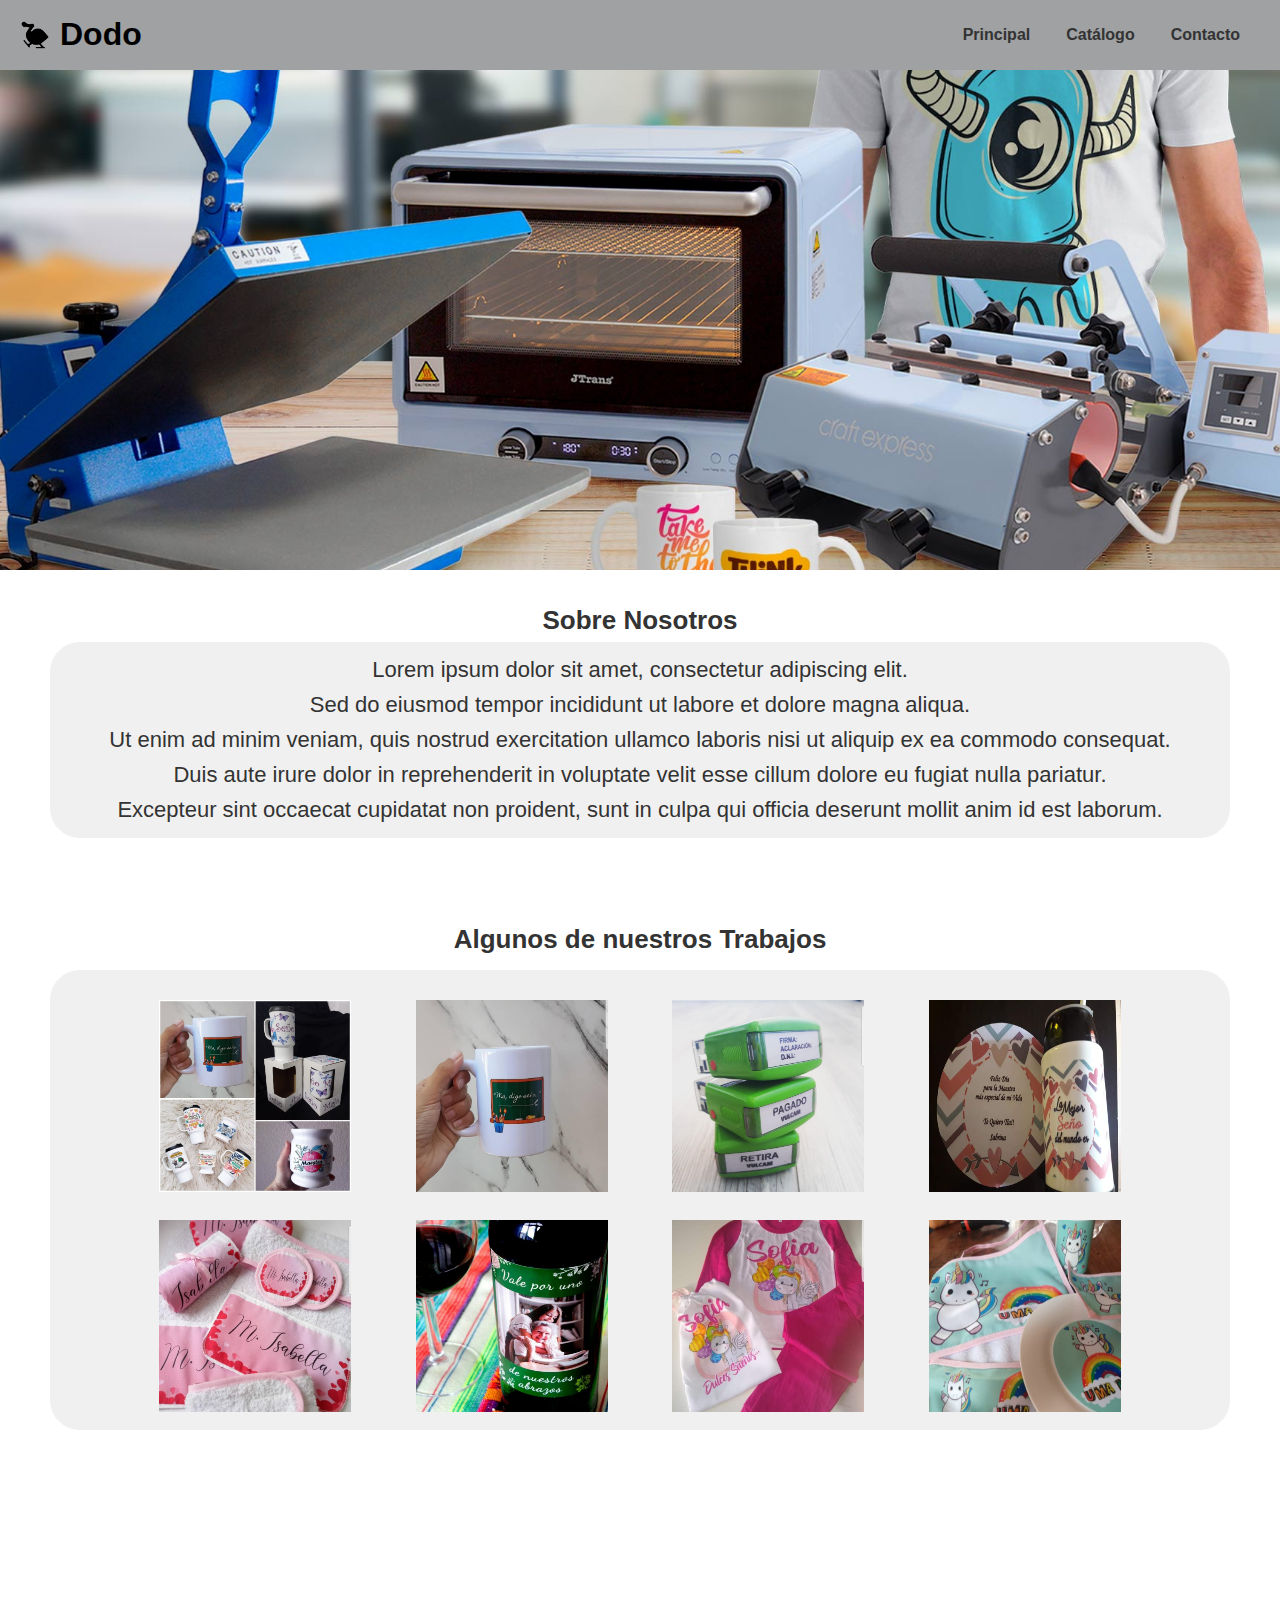
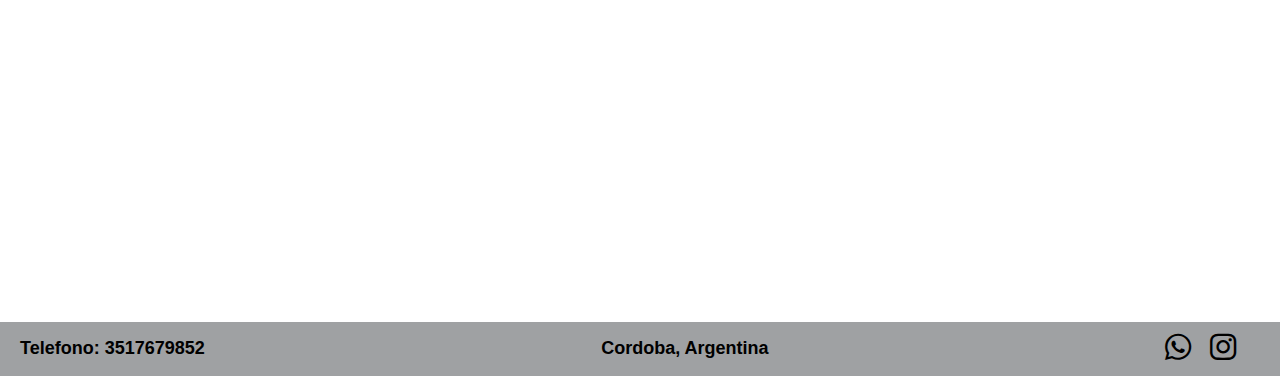
==== commit a57bf81e: "mejora logo header" ====
--- a/index.html
+++ b/index.html
@@ -18,7 +18,7 @@
 	</head>
 	<body>
 		<header>
-			<a href="./index.html">
+			<a href="./index.html" class="header-link">
 				<!-- Actualiza la ruta de la imagen del logo -->
 				<img
 					src="./recursos/imagenes/Logo.png"
@@ -26,9 +26,8 @@
 					height="30"
 					alt="Logo de Dodo"
 				/>
+				<h1>Dodo</h1>
 			</a>
-
-			<h1>Dodo</h1>
 
 			<!-- Botón de menú hamburguesa -->
 			<button id="menu-button" aria-label="Abrir menú" class="menu-button">
--- a/recursos/css/base.css
+++ b/recursos/css/base.css
@@ -29,6 +29,12 @@
 	justify-content: space-between; /* Espacio entre los elementos */
 	height: 70px; /* Altura del encabezado */
 }
+.header-link {
+	display: flex;
+	align-items: center;
+	text-decoration: none;
+	color: black;
+}
 
 /* Espaciado entre el logo y el texto */
 header img {
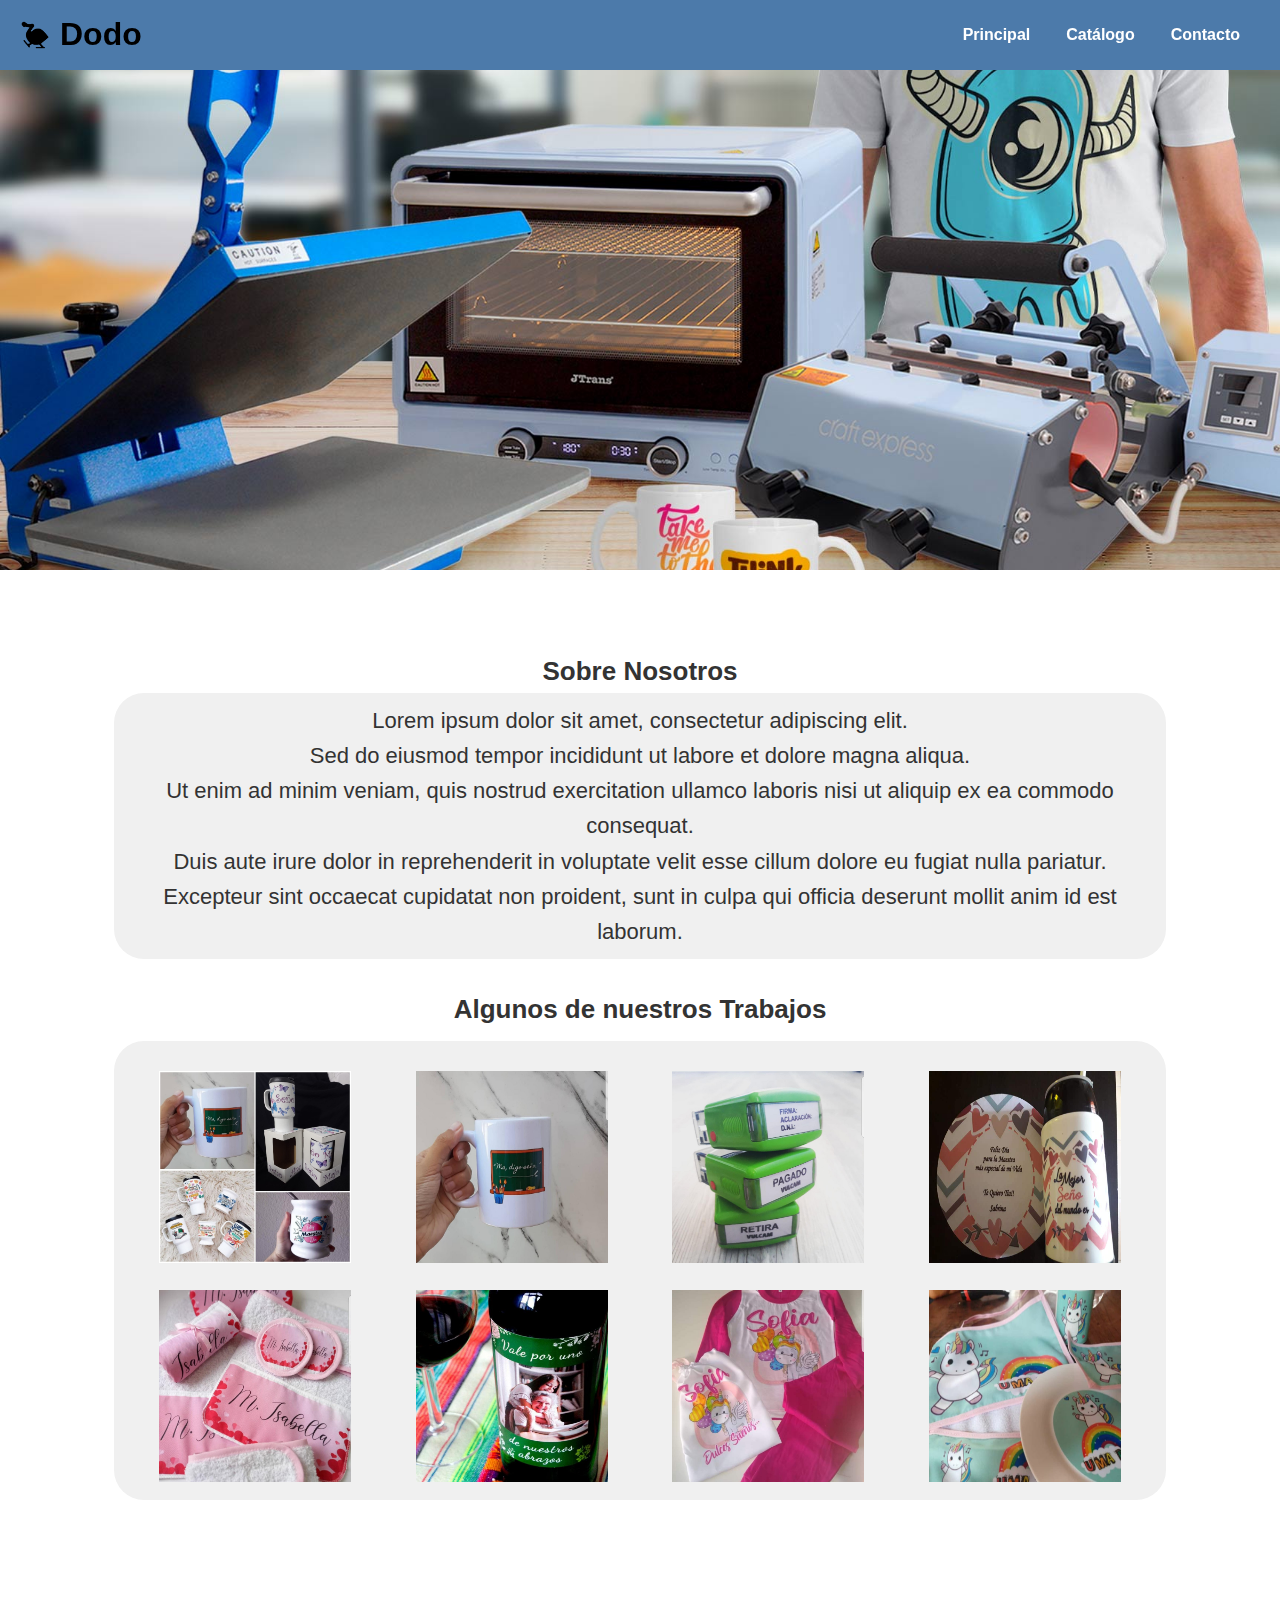
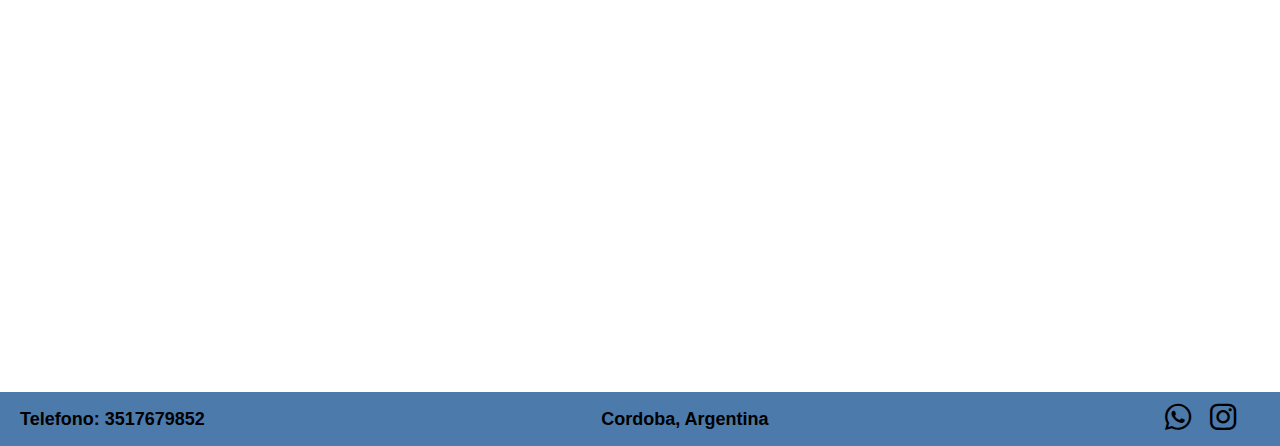
==== commit 96f35ca2: "prueba" ====
--- a/index.html
+++ b/index.html
@@ -53,7 +53,7 @@
 		</header>
 
 		<main>
-			<section>
+			<section style="margin: 0 auto">
 				<!-- Actualiza la ruta de la imagen de portada -->
 				<img
 					class="img_principal"
@@ -62,79 +62,81 @@
 					height="475"
 					alt="Imagen de portada"
 				/>
-				<h2 class="h2">Sobre Nosotros</h2>
-				<div class="sobre_nosotros">
-					<p>
-						Lorem ipsum dolor sit amet, consectetur adipiscing elit.
-						<br />
-						Sed do eiusmod tempor incididunt ut labore et dolore magna aliqua.
-						<br />
-						Ut enim ad minim veniam, quis nostrud exercitation ullamco laboris
-						nisi ut aliquip ex ea commodo consequat.
-						<br />
-						Duis aute irure dolor in reprehenderit in voluptate velit esse
-						cillum dolore eu fugiat nulla pariatur.
-						<br />
-						Excepteur sint occaecat cupidatat non proident, sunt in culpa qui
-						officia deserunt mollit anim id est laborum.
-					</p>
-				</div>
 			</section>
 
 			<section>
 				<br /><br />
-				<h2 class="h2">Algunos de nuestros Trabajos</h2>
-				<div class="trabajos">
-					<!-- Actualiza las rutas de todas las imágenes de trabajos -->
-					<img
-						src="./recursos/imagenes/trabajo1.jpg"
-						width="192"
-						height="192"
-						alt="Trabajo 1"
-					/>
-					<img
-						src="./recursos/imagenes/trabajo2.jpg"
-						width="192"
-						height="192"
-						alt="Trabajo 2"
-					/>
-					<img
-						src="./recursos/imagenes/trabajo3.jpg"
-						width="192"
-						height="192"
-						alt="Trabajo 3"
-					/>
-					<img
-						src="./recursos/imagenes/trabajo4.jpg"
-						width="192"
-						height="192"
-						alt="Trabajo 4"
-					/>
-					<br />
-					<img
-						src="./recursos/imagenes/trabajo5.jpg"
-						width="192"
-						height="192"
-						alt="Trabajo 5"
-					/>
-					<img
-						src="./recursos/imagenes/trabajo6.jpg"
-						width="192"
-						height="192"
-						alt="Trabajo 6"
-					/>
-					<img
-						src="./recursos/imagenes/trabajo7.jpg"
-						width="192"
-						height="192"
-						alt="Trabajo 7"
-					/>
-					<img
-						src="./recursos/imagenes/trabajo8.jpg"
-						width="192"
-						height="192"
-						alt="Trabajo 8"
-					/>
+				<div style="margin: 0 auto; width: 90%">
+					<h2 class="h2">Sobre Nosotros</h2>
+					<div class="sobre_nosotros">
+						<p>
+							Lorem ipsum dolor sit amet, consectetur adipiscing elit.
+							<br />
+							Sed do eiusmod tempor incididunt ut labore et dolore magna aliqua.
+							<br />
+							Ut enim ad minim veniam, quis nostrud exercitation ullamco laboris
+							nisi ut aliquip ex ea commodo consequat.
+							<br />
+							Duis aute irure dolor in reprehenderit in voluptate velit esse
+							cillum dolore eu fugiat nulla pariatur.
+							<br />
+							Excepteur sint occaecat cupidatat non proident, sunt in culpa qui
+							officia deserunt mollit anim id est laborum.
+						</p>
+					</div>
+					<h2 class="h2">Algunos de nuestros Trabajos</h2>
+					<div class="trabajos">
+						<!-- Actualiza las rutas de todas las imágenes de trabajos -->
+						<img
+							src="./recursos/imagenes/trabajo1.jpg"
+							width="192"
+							height="192"
+							alt="Trabajo 1"
+						/>
+						<img
+							src="./recursos/imagenes/trabajo2.jpg"
+							width="192"
+							height="192"
+							alt="Trabajo 2"
+						/>
+						<img
+							src="./recursos/imagenes/trabajo3.jpg"
+							width="192"
+							height="192"
+							alt="Trabajo 3"
+						/>
+						<img
+							src="./recursos/imagenes/trabajo4.jpg"
+							width="192"
+							height="192"
+							alt="Trabajo 4"
+						/>
+						<br />
+						<img
+							src="./recursos/imagenes/trabajo5.jpg"
+							width="192"
+							height="192"
+							alt="Trabajo 5"
+						/>
+						<img
+							src="./recursos/imagenes/trabajo6.jpg"
+							width="192"
+							height="192"
+							alt="Trabajo 6"
+						/>
+						<img
+							src="./recursos/imagenes/trabajo7.jpg"
+							width="192"
+							height="192"
+							alt="Trabajo 7"
+						/>
+						<img
+							src="./recursos/imagenes/trabajo8.jpg"
+							width="192"
+							height="192"
+							alt="Trabajo 8"
+						/>
+					</div>
 				</div>
 			</section>
 
--- a/recursos/css/base.css
+++ b/recursos/css/base.css
@@ -21,7 +21,7 @@
 header {
 	position: sticky;
 	top: 0; /* Se fija en la parte superior de la ventana */
-	background: #9fa1a3;
+	background: #004286b3;
 	color: black; /* Texto en blanco */
 	padding: 10px 20px; /* Espaciado interno */
 	display: flex; /* Usar flexbox para alinear elementos */
@@ -82,7 +82,7 @@
 .menu-icon {
 	width: 25px;
 	height: 3px;
-	background-color: #333;
+	background-color: white;
 	border-radius: 3px;
 	transition: all 0.3s ease; /* Transición para suavizar la animación */
 }
@@ -129,7 +129,8 @@
 	position: absolute;
 	top: 60px;
 	right: 0;
-	background-color: #fff;
+	/* background-color: #004286; */
+	background-color: #004286b3;
 	width: 200px;
 	box-shadow: 0 4px 6px rgba(0, 0, 0, 0.1);
 	border-radius: 8px;
@@ -145,7 +146,7 @@
 }
 
 #nav-menu a {
-	color: #333;
+	color: white;
 	text-decoration: none;
 	font-weight: bold;
 }
@@ -156,7 +157,7 @@
 footer {
 	display: flex; /* Usar flexbox para el layout */
 	align-items: center; /* Centrar verticalmente los elementos */
-	background: #9fa1a3; /* Fondo */
+	background: #004286b3; /* Fondo */
 	color: black; /* Color negro para el texto en el footer */
 	padding: 10px 20px; /* Espaciado interno */
 }
@@ -183,7 +184,7 @@
 /* Espacio para las imágenes en el pie de página */
 .img_footer {
 	margin-right: 20px;
-	background: #9fa1a3; /* Fondo */
+	background: none; /* Fondo */
 }
 
 /* Estilo para los iconos */
